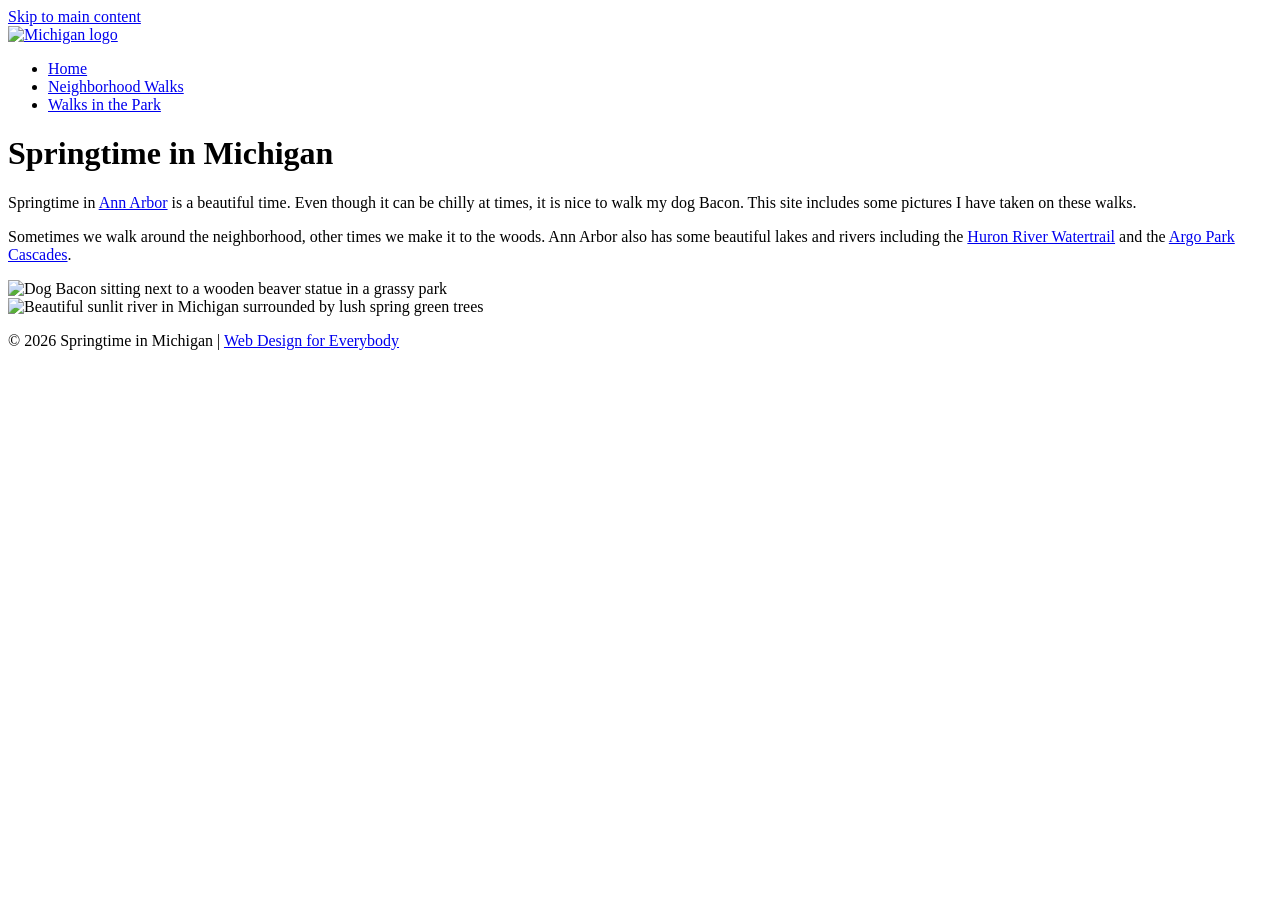
==== index.html @ c3971b44 "Add index.html for Springtime in Michigan webpage This HTML file contains the structure for a webpag" ====
<!DOCTYPE html>
<html lang="en">
<head>
    <meta charset="UTF-8">
    <meta name="viewport" content="width=device-width, initial-scale=1.0">
    <title>Springtime in Michigan</title>
    <link rel="stylesheet" href="style.css">
</head>
<body>

    <!-- Requirement 2: Skip to main content link with a target ID -->
    <a href="#main-content" class="skip-link">Skip to main content</a>

    <!-- Requirement 4 & 5: Navbar 80% width with descendant logo image styling -->
    <nav class="navbar">
        <a href="index.html" class="logo-link">
            
            <img src="https://upload.wikimedia.org/wikipedia/commons/e/e4/Michigan_state_outline.svg" alt="Michigan logo" class="nav-logo">
        </a>
        <ul class="nav-links">
            <li><a href="index.html" class="active">Home</a></li>
            <li><a href="walks.html">Neighborhood Walks</a></li>
            <li><a href="park.html">Walks in the Park</a></li>
        </ul>
    </nav>

    
    <main id="main-content" class="content-container">
        <h1>Springtime in Michigan</h1>
        
        <p>Springtime in <a href="https://en.wikipedia.org/wiki/Ann_Arbor,_Michigan" class="inline-link">Ann Arbor</a> is a beautiful time. Even though it can be chilly at times, it is nice to walk my dog Bacon. This site includes some pictures I have taken on these walks.</p>
        
        <p>Sometimes we walk around the neighborhood, other times we make it to the woods. Ann Arbor also has some beautiful lakes and rivers including the <a href="https://www.washtenaw.org/645/Huron-River-Water-Trail" class="inline-link">Huron River Watertrail</a> and the <a href="https://www.a2gov.org/departments/Parks-Recreation/parks-places/Pages/Argo.aspx" class="inline-link">Argo Park Cascades</a>.</p>

       
        <section class="gallery">
            <div class="gallery-item">
                <img src="https://i.ibb.co/6R6YgY4/dog-bacon.jpg" alt="Dog Bacon sitting next to a wooden beaver statue in a grassy park">
            </div>
            <div class="gallery-item">
                <img src="https://images.unsplash.com/photo-1507525428034-b723cf961d3e?auto=format&fit=crop&w=800&q=80" alt="Beautiful sunlit river in Michigan surrounded by lush spring green trees">
            </div>
        </section>
    </main>

    <footer>
        <p>&copy; 2026 Springtime in Michigan | <a href="https://www.coursera.org/specializations/web-design" class="footer-link">Web Design for Everybody</a></p>
    </footer>

</body>
</html>
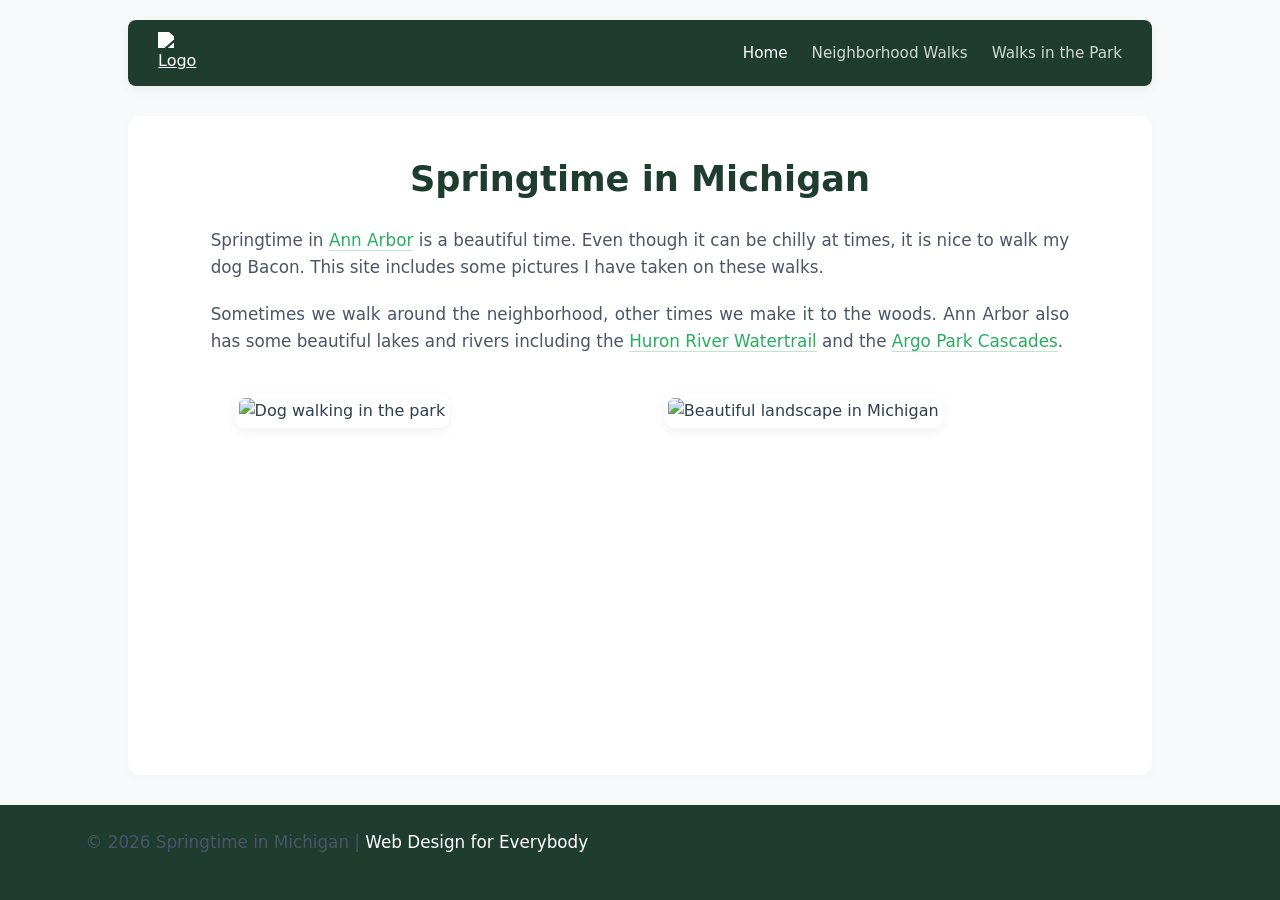
==== commit 88d91c54: "Update index.html" ====
--- a/index.html
+++ b/index.html
@@ -8,14 +8,13 @@
 </head>
 <body>
 
-    <!-- Requirement 2: Skip to main content link with a target ID -->
+   
     <a href="#main-content" class="skip-link">Skip to main content</a>
 
-    <!-- Requirement 4 & 5: Navbar 80% width with descendant logo image styling -->
+    
     <nav class="navbar">
         <a href="index.html" class="logo-link">
-            
-            <img src="https://upload.wikimedia.org/wikipedia/commons/e/e4/Michigan_state_outline.svg" alt="Michigan logo" class="nav-logo">
+            <img src="https://picsum.photos/id/1025/100/100" alt="Logo" class="nav-logo">
         </a>
         <ul class="nav-links">
             <li><a href="index.html" class="active">Home</a></li>
@@ -24,7 +23,7 @@
         </ul>
     </nav>
 
-    
+ 
     <main id="main-content" class="content-container">
         <h1>Springtime in Michigan</h1>
         
@@ -32,13 +31,13 @@
         
         <p>Sometimes we walk around the neighborhood, other times we make it to the woods. Ann Arbor also has some beautiful lakes and rivers including the <a href="https://www.washtenaw.org/645/Huron-River-Water-Trail" class="inline-link">Huron River Watertrail</a> and the <a href="https://www.a2gov.org/departments/Parks-Recreation/parks-places/Pages/Argo.aspx" class="inline-link">Argo Park Cascades</a>.</p>
 
-       
+        
         <section class="gallery">
             <div class="gallery-item">
-                <img src="https://i.ibb.co/6R6YgY4/dog-bacon.jpg" alt="Dog Bacon sitting next to a wooden beaver statue in a grassy park">
+                <img src="https://picsum.photos/id/1062/600/400" alt="Dog walking in the park">
             </div>
             <div class="gallery-item">
-                <img src="https://images.unsplash.com/photo-1507525428034-b723cf961d3e?auto=format&fit=crop&w=800&q=80" alt="Beautiful sunlit river in Michigan surrounded by lush spring green trees">
+                <img src="https://picsum.photos/id/1043/600/400" alt="Beautiful landscape in Michigan">
             </div>
         </section>
     </main>
--- a/style.css
+++ b/style.css
@@ -0,0 +1,175 @@
+
+* {
+  box-sizing: border-box;
+  margin: 0;
+  padding: 0;
+}
+
+body {
+  font-family: 'Inter', system-ui, -apple-system, BlinkMacSystemFont, 'Segoe UI', Roboto, Helvetica, Arial, sans-serif;
+  line-height: 1.6;
+  color: #2c3e50;
+  background-color: #f8f9fa;
+  display: flex;
+  flex-direction: column;
+  min-height: 100vh;
+}
+
+
+.skip-link {
+  position: absolute;
+  top: -50px;
+  left: 0;
+  background: #27ae60;
+  color: #fff;
+  padding: 10px 15px;
+  z-index: 1000;
+  text-decoration: none;
+  font-size: 0.9rem;
+  font-weight: 500;
+  transition: top 0.3s ease-in-out;
+}
+
+.skip-link:focus {
+  top: 0; 
+}
+
+
+.navbar {
+  display: flex;
+  justify-content: space-between;
+  align-items: center;
+  background-color: #1e3d2f; 
+  width: 80%;               
+  margin: 20px auto 0;       
+  padding: 12px 30px;
+  border-radius: 8px;
+  box-shadow: 0 4px 12px rgba(0,0,0,0.05);
+}
+
+.logo-link {
+  display: inline-block;
+  width: 10%; 
+}
+
+
+.navbar .nav-logo {
+  width: 100%;            
+  max-width: 45px;
+  height: auto;
+  filter: brightness(0) invert(1); 
+  display: block;
+}
+
+.nav-links {
+  list-style: none;
+  display: flex;
+  gap: 24px;
+}
+
+
+.nav-links a {
+  color: rgba(255, 255, 255, 0.8);
+  text-decoration: none;
+  font-size: 0.95rem;
+  font-weight: 500;
+  transition: color 0.3s;
+}
+
+.nav-links a:hover,
+.nav-links a.active {
+  color: #ffffff;
+}
+
+
+.content-container {
+  flex: 1;
+  width: 80%;
+  margin: 30px auto;
+  padding: 35px;
+  background: #ffffff;
+  border-radius: 12px;
+  box-shadow: 0 4px 15px rgba(0, 0, 0, 0.02);
+}
+
+h1 {
+  font-size: 2.2rem;
+  color: #1e3d2f;
+  margin-bottom: 20px;
+  font-weight: 700;
+  text-align: center;
+}
+
+p {
+  font-size: 1.05rem;
+  color: #4a5568;
+  margin-bottom: 20px;
+  max-width: 90%;
+  margin-left: auto;
+  margin-right: auto;
+  text-align: justify;
+}
+
+.inline-link {
+  color: #27ae60;
+  text-decoration: none;
+  border-bottom: 1px solid rgba(39, 174, 96, 0.3);
+  transition: all 0.3s;
+}
+
+.inline-link:hover {
+  color: #1e3d2f;
+  border-bottom-color: #1e3d2f;
+}
+
+
+.gallery {
+  display: grid;
+  grid-template-columns: repeat(2, 40%); 
+  justify-content: center;               
+  align-items: center;                  
+  row-gap: 30px;                         
+  column-gap: 5%;                        
+  margin-top: 40px;
+}
+
+.gallery-item {
+  width: 100%;
+}
+
+
+.gallery .gallery-item img {
+  width: 100%;                          
+  height: 280px;
+  object-fit: cover;
+  padding: 4px;                        
+  background: #ffffff;
+  border-radius: 10px;
+  box-shadow: 0 4px 12px rgba(0, 0, 0, 0.06);
+  transition: transform 0.3s ease, box-shadow 0.3s ease;
+}
+
+.gallery .gallery-item img:hover {
+  transform: translateY(-4px);
+  box-shadow: 0 12px 24px rgba(0, 0, 0, 0.12);
+}
+
+
+footer {
+  text-align: center;
+  padding: 24px;
+  background-color: #1e3d2f;
+  color: rgba(255, 255, 255, 0.7);
+  font-size: 0.9rem;
+  margin-top: auto;
+}
+
+.footer-link {
+  color: #ffffff;
+  text-decoration: none;
+  font-weight: 500;
+}
+
+.footer-link:hover {
+  text-decoration: underline;
+}
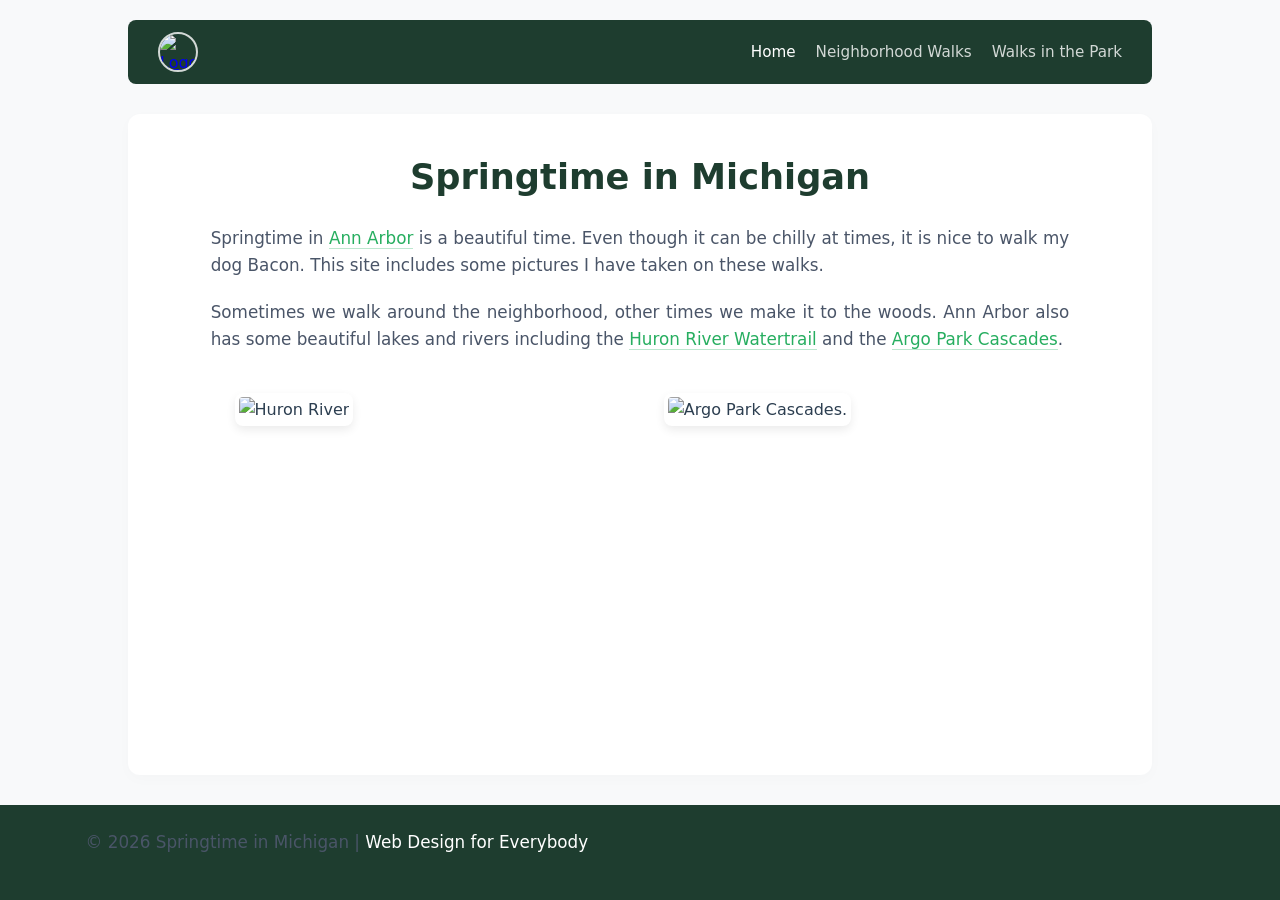
==== commit b074d1c4: "Update gallery images in index.html" ====
--- a/index.html
+++ b/index.html
@@ -34,10 +34,10 @@
         
         <section class="gallery">
             <div class="gallery-item">
-                <img src="https://picsum.photos/id/1062/600/400" alt="Dog walking in the park">
+                <img src="https://upload.wikimedia.org/wikipedia/commons/1/1b/Riverside_Park_693.jpg?utm_source=en.wikipedia.org&utm_campaign=index&utm_content=original" alt="Huron River">
             </div>
             <div class="gallery-item">
-                <img src="https://picsum.photos/id/1043/600/400" alt="Beautiful landscape in Michigan">
+                <img src="https://encrypted-tbn0.gstatic.com/images?q=tbn:ANd9GcTf3E31UpuPm5ZW4tvWvU3zT0svPRqOgT1EQIiZHuJlcOXzo6Izn-bhSqJH&s=10" alt="Argo Park Cascades.">
             </div>
         </section>
     </main>
--- a/style.css
+++ b/style.css
@@ -6,7 +6,7 @@
 }
 
 body {
-  font-family: 'Inter', system-ui, -apple-system, BlinkMacSystemFont, 'Segoe UI', Roboto, Helvetica, Arial, sans-serif;
+  font-family: 'Inter', system-ui, -apple-system, sans-serif;
   line-height: 1.6;
   color: #2c3e50;
   background-color: #f8f9fa;
@@ -26,7 +26,6 @@
   z-index: 1000;
   text-decoration: none;
   font-size: 0.9rem;
-  font-weight: 500;
   transition: top 0.3s ease-in-out;
 }
 
@@ -39,34 +38,34 @@
   display: flex;
   justify-content: space-between;
   align-items: center;
-  background-color: #1e3d2f; 
-  width: 80%;               
-  margin: 20px auto 0;       
+  background-color: #1e3d2f;
+  width: 80%;
+  margin: 20px auto 0;
   padding: 12px 30px;
   border-radius: 8px;
-  box-shadow: 0 4px 12px rgba(0,0,0,0.05);
 }
 
 .logo-link {
-  display: inline-block;
+  display: flex;
+  align-items: center;
   width: 10%; 
 }
 
 
 .navbar .nav-logo {
-  width: 100%;            
-  max-width: 45px;
-  height: auto;
-  filter: brightness(0) invert(1); 
-  display: block;
+  width: 100%;
+  max-width: 40px;
+  height: 40px;
+  object-fit: cover;
+  border-radius: 50%;
+  border: 2px solid rgba(255,255,255,0.8);
 }
 
 .nav-links {
   list-style: none;
   display: flex;
-  gap: 24px;
+  gap: 20px;
 }
-
 
 .nav-links a {
   color: rgba(255, 255, 255, 0.8);
@@ -96,7 +95,6 @@
   font-size: 2.2rem;
   color: #1e3d2f;
   margin-bottom: 20px;
-  font-weight: 700;
   text-align: center;
 }
 
@@ -114,22 +112,16 @@
   color: #27ae60;
   text-decoration: none;
   border-bottom: 1px solid rgba(39, 174, 96, 0.3);
-  transition: all 0.3s;
-}
-
-.inline-link:hover {
-  color: #1e3d2f;
-  border-bottom-color: #1e3d2f;
 }
 
 
 .gallery {
   display: grid;
-  grid-template-columns: repeat(2, 40%); 
-  justify-content: center;               
-  align-items: center;                  
-  row-gap: 30px;                         
-  column-gap: 5%;                        
+  grid-template-columns: 40% 40%;
+  justify-content: center;
+  align-items: center;
+  row-gap: 30px;
+  column-gap: 5%;
   margin-top: 40px;
 }
 
@@ -139,19 +131,13 @@
 
 
 .gallery .gallery-item img {
-  width: 100%;                          
-  height: 280px;
+  width: 100%;
+  height: 260px;
   object-fit: cover;
-  padding: 4px;                        
+  padding: 4px;
   background: #ffffff;
-  border-radius: 10px;
-  box-shadow: 0 4px 12px rgba(0, 0, 0, 0.06);
-  transition: transform 0.3s ease, box-shadow 0.3s ease;
-}
-
-.gallery .gallery-item img:hover {
-  transform: translateY(-4px);
-  box-shadow: 0 12px 24px rgba(0, 0, 0, 0.12);
+  border-radius: 8px;
+  box-shadow: 0 4px 10px rgba(0, 0, 0, 0.08);
 }
 
 
@@ -167,9 +153,4 @@
 .footer-link {
   color: #ffffff;
   text-decoration: none;
-  font-weight: 500;
 }
-
-.footer-link:hover {
-  text-decoration: underline;
-}
